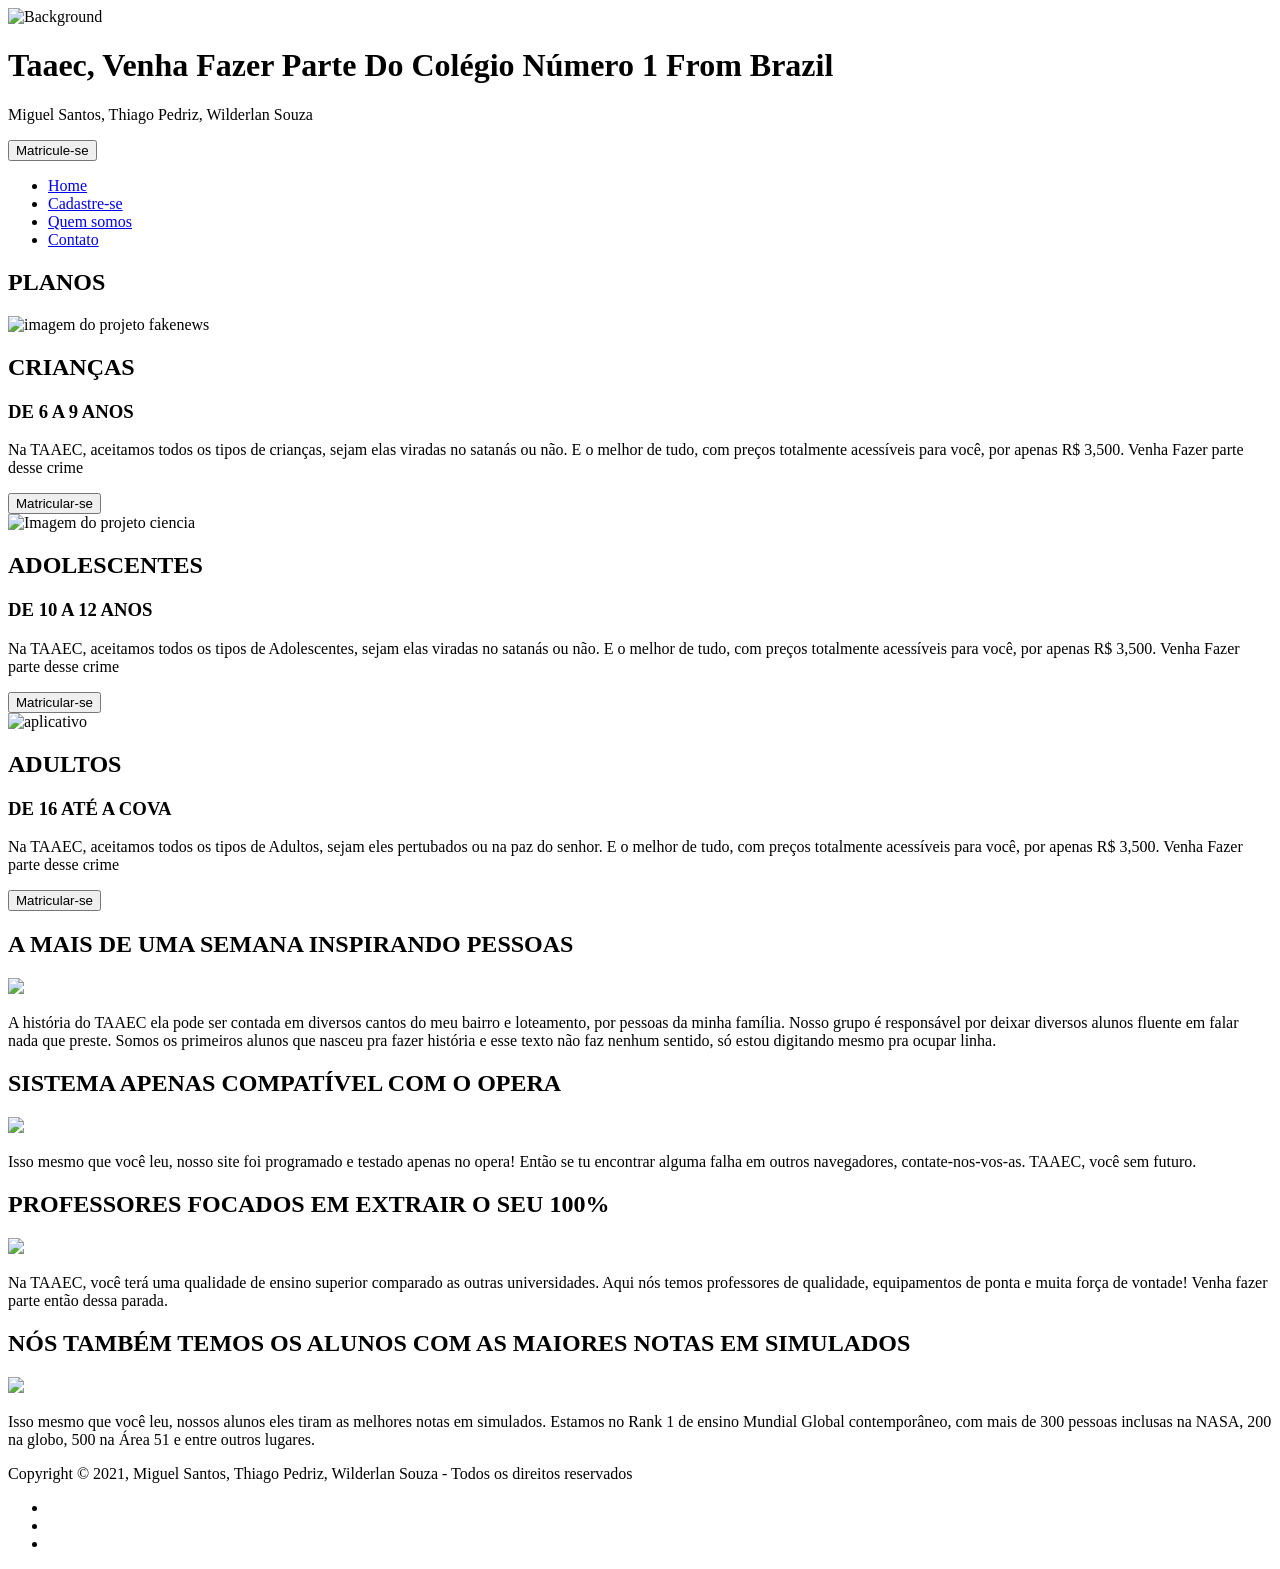
==== index.html @ fda72d84 "adicionando arquivos via upload" ====
<!DOCTYPE html>
<html lang="pt-br">
<head>
    <meta charset="UTF-8">
    <meta http-equiv="X-UA-Compatible" content="IE=edge">
    <meta name="viewport" content="width=device-width, initial-scale=1.0">
    <link rel="stylesheet" href="main.css">
    <link rel="apple-touch-icon" sizes="180x180" href="apple-touch-icon.png">
    <link rel="icon" type="image/png" sizes="32x32" href="favicon-32x32.png">
    <link rel="icon" type="image/png" sizes="16x16" href="favicon-16x16.png">
    <link rel="manifest" href="site.webmanifest">
    <title>Taaec</title> 
</head>
<body>
    
    <div class="hamburguer">
        <div class="line" id="line1"></div>
        <div class="line" id="line2"></div>
        <div class="line" id="line3"></div>
    </div>
    
    <div  class="container">
        <header>
            <div class="img-wrapper">
                <img src="background.png" alt="Background">
            </div>
            <div class="banner">
                <h1>Taaec, Venha Fazer Parte Do Colégio Número 1 From Brazil </h1>
                <p>Miguel Santos, Thiago Pedriz, Wilderlan Souza</p>
                <button>Matricule-se</button>
                
            </div>
           
        </header>
        <div class="sidebar">
            <nav>
                <ul class="menu">
                    <li class="menu-item"><a href="#" class="menu-link">Home</a></li>
                    <li class="menu-item"><a href="matricula de colégio.html" class="menu-link">Cadastre-se</a></li>
                    <li class="menu-item"><a href="Menu.html" class="menu-link">Quem somos </a></li>
                    <li class="menu-item"><a href="contato.html" class="menu-link">Contato</a></li>
                </ul>
            </nav>
            <div class="social-media">
                <a href="https://pt-br.facebook.com"><i class="fab fa-facebook"></i></a>
                <a href="https://www.instagram.com"><i class="fab fa-instagram"></i></a>
                <a href="https://twitter.com "><i class="fab fa-twitter"></i></a>
                
            </div>
    </div>
<div class="backadobe">
    <section class="sessao-projetos">
        <div class="sessao-header">
            <h1>PLANOS</h1>
        </div>        
        <div class="projetos">
    
           <div class="card">
                <div class="card-img-wrapper">
                    <img src="Kids.jpg" alt="imagem do projeto fakenews"/>
                </div>
                    <div class="card-info">
                    <h2>CRIANÇAS</h2>
                    <h3>DE  6 A 9 ANOS</h3>
                    <p>Na TAAEC, aceitamos todos os tipos de crianças, sejam elas viradas no satanás ou não. E o melhor de tudo, com preços totalmente acessíveis  para você, por apenas R$ 3,500. Venha Fazer parte desse crime</p>
                        <a href="matricula de colégio.html"><button>Matricular-se</button></a>
                </div>
            </div>
            <div class="card">
                <div class="card-img-wrapper">
                    <img src="adolescent.jpg" alt="Imagem do projeto ciencia"/>
                </div>
                <div class="card-info">
                    <h2>ADOLESCENTES</h2>
                    <h3>DE 10 A 12 ANOS</h3>
                    <p>Na TAAEC, aceitamos todos os tipos de Adolescentes, sejam elas viradas no satanás ou não. E o melhor de tudo, com preços totalmente acessíveis  para você, por apenas R$ 3,500. Venha Fazer parte desse crime</p>
                        <a href="matricula de colégio.html"><button>Matricular-se</button></a>
                </div>
            </div>
            <div class="card">
                <div class="card-img-wrapper">
                <img src="adult.jpg" alt="aplicativo"/>
                </div>
                <div class="card-info">
                    <h2>ADULTOS</h2>
                    <h3>DE 16 ATÉ A COVA</h3>
                    <p>Na TAAEC, aceitamos todos os tipos de Adultos, sejam eles pertubados ou na paz do senhor. E o melhor de tudo, com preços totalmente acessíveis  para você, por apenas R$ 3,500. Venha Fazer parte desse crime
                        </p>
                   <a href="matricula de colégio.html"><button>Matricular-se</button></a>
                </div>
        
        </div>
            
    </section>
    <section class="flex">
        
        <div> 
            <h2>A MAIS DE UMA SEMANA INSPIRANDO PESSOAS</h1>
            <img src="curso.jpg">
            <p> A história do TAAEC ela pode ser contada em diversos cantos do meu bairro e loteamento, por pessoas da minha família. Nosso grupo é responsável por deixar diversos alunos fluente em falar nada que preste. Somos os primeiros alunos que nasceu pra fazer história e esse texto não faz nenhum sentido, só estou digitando mesmo pra ocupar linha.</p>

        </div>
        <div>
            <h2>SISTEMA APENAS COMPATÍVEL COM O OPERA</h1>
            <img src="compatível.jpg">
            <p> Isso mesmo que você leu,  nosso site foi programado e testado apenas no opera! Então se tu encontrar alguma falha em outros navegadores, contate-nos-vos-as. TAAEC, você sem futuro.</p>
            

        </div>
        <div>
            <h2>PROFESSORES FOCADOS EM EXTRAIR O SEU  100%</h2>
            <img src="professores.jpg">
            <p> Na TAAEC, você terá uma qualidade de ensino superior comparado as outras universidades. Aqui nós temos professores de qualidade, equipamentos de  ponta e muita força de vontade! Venha  fazer parte então dessa parada.</p>

        </div>
        <div>
            <h2>NÓS TAMBÉM TEMOS OS ALUNOS COM AS MAIORES NOTAS EM  SIMULADOS</h2>
            <img src="alunos2.jpg">
            <p> Isso  mesmo que  você leu, nossos alunos  eles tiram  as melhores notas em simulados. Estamos no Rank 1 de ensino Mundial Global contemporâneo, com mais de 300 pessoas inclusas na NASA, 200 na globo, 500 na Área 51 e entre outros lugares.</p>

        </div>
    </section>
            
    <footer>
        <div class="footer-content">
            <p>
                Copyright &copy; 2021, Miguel Santos, Thiago Pedriz, Wilderlan Souza - Todos os direitos reservados
            </p>
            
            <div class="social-list">
                 <ul>  
                    <li><a href=""><i class="fab fa-facebook"></i></a></li>
                    <li><a href=""><i class="fab fa-instagram"></i></a></li>
                    <li><a href=""><i class="fab fa-twitter"></i></a></li>
                </ul>
            </div>
        </div>
    </footer>
</div>
</div>
</body>
<script src="main.js"></script>
</html>
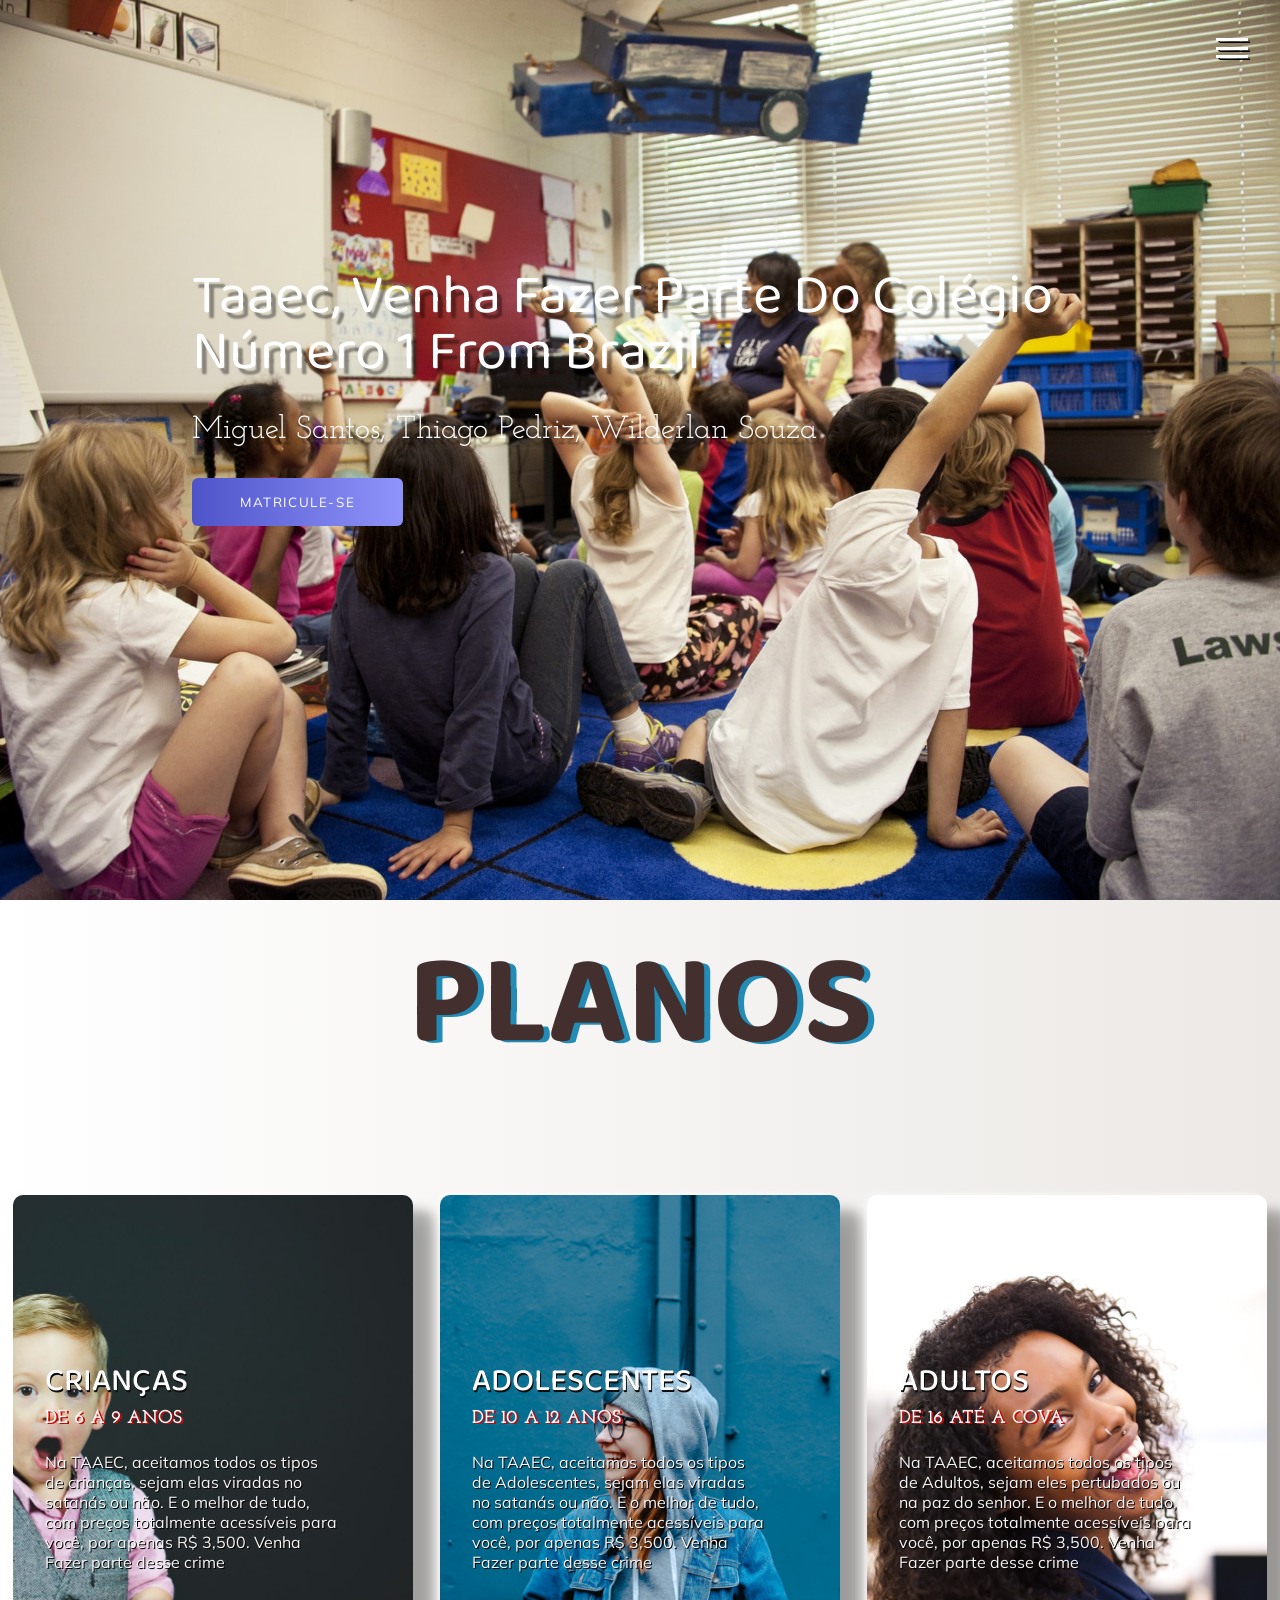
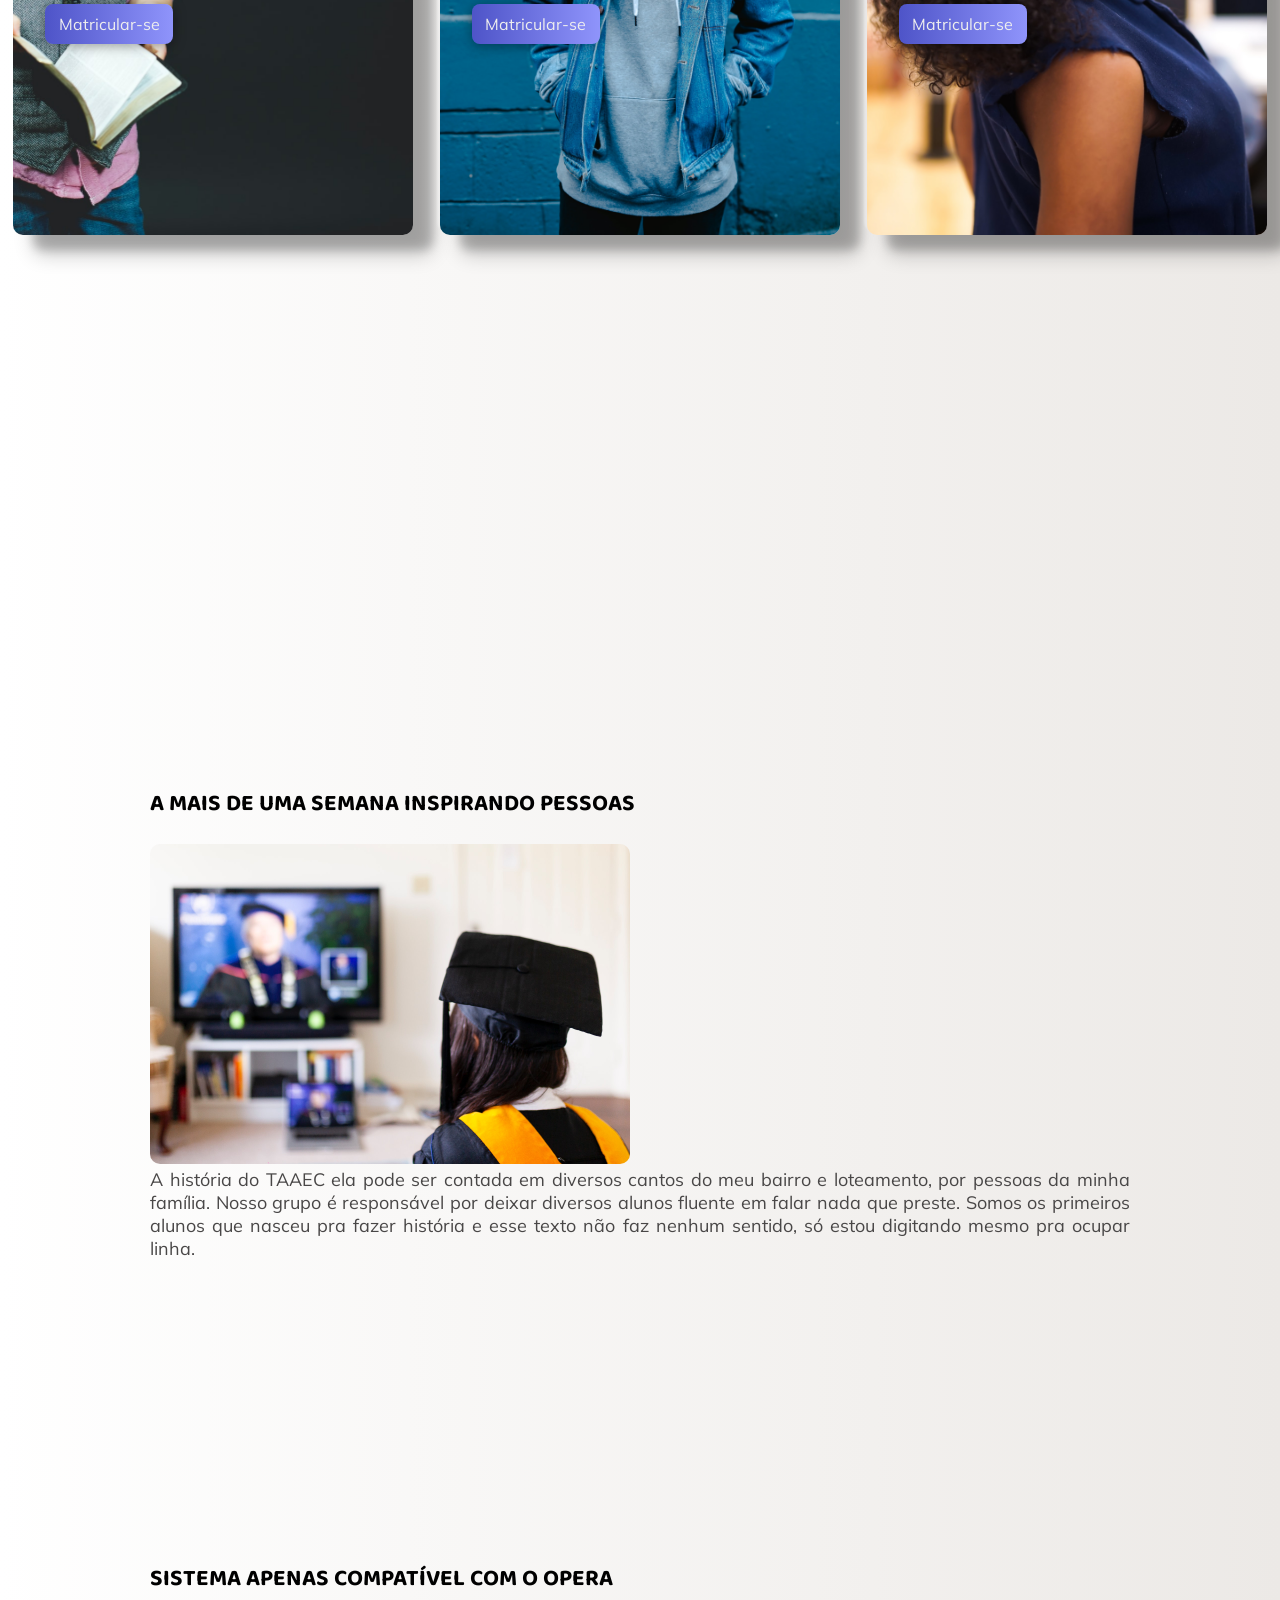
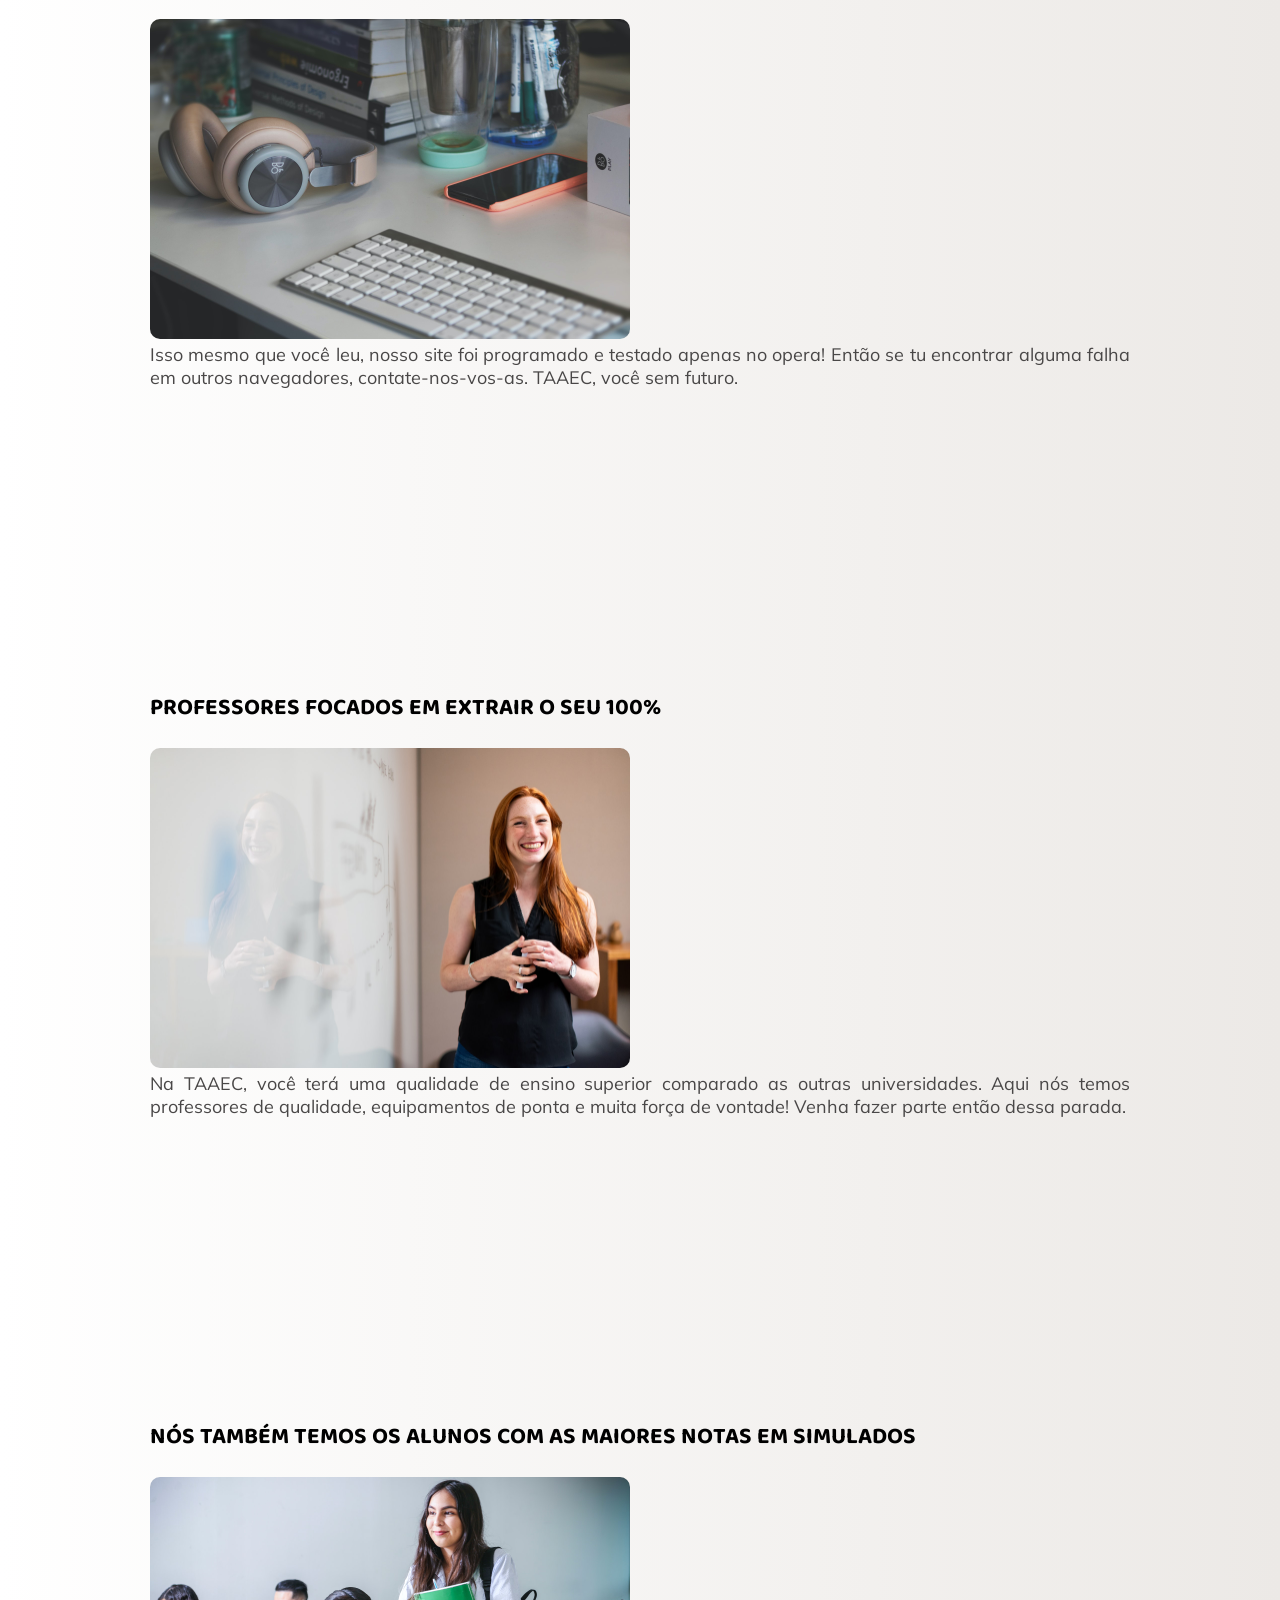
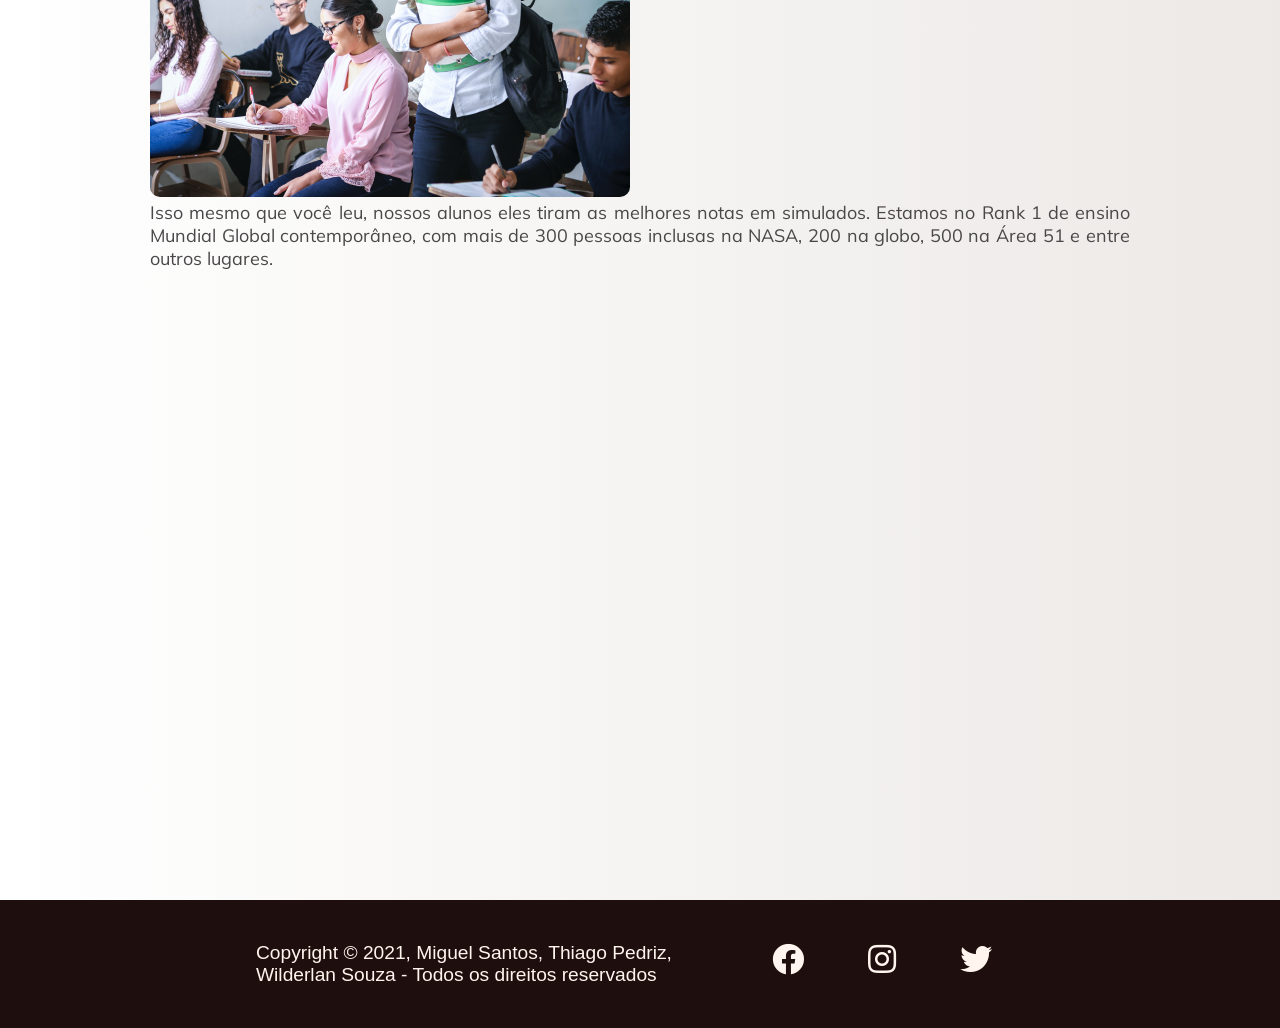
==== commit 7e6c6bf9: "Atualizando html" ====
--- a/index.html
+++ b/index.html
@@ -27,7 +27,7 @@
             <div class="banner">
                 <h1>Taaec, Venha Fazer Parte Do Colégio Número 1 From Brazil </h1>
                 <p>Miguel Santos, Thiago Pedriz, Wilderlan Souza</p>
-                <button>Matricule-se</button>
+                <a href="matricula de colégio.html"><button>Matricule-se</button></a
                 
             </div>
            
@@ -140,4 +140,4 @@
 </div>
 </body>
 <script src="main.js"></script>
-</html>+</html>
--- a/main.css
+++ b/main.css
@@ -0,0 +1,337 @@
+@import url('https://fonts.googleapis.com/css2?family=Baloo+Da+2:wght@400;500;600;700&family=Josefin+Slab:ital,wght@0,100;0,200;0,300;0,600;0,700;1,100;1,300;1,500;1,600;1,700&family=Mulish:ital,wght@0,200;0,300;0,400;0,500;0,600;1,200;1,300;1,400;1,500&display=swap');
+@import url("https://cdnjs.cloudflare.com/ajax/libs/font-awesome/5.15.3/css/all.min.css");
+
+*{   /* para tirar de todos os elementos */ 
+    margin: 0;
+    padding: 0;
+    list-style: none; /* tirar os pontin da lista */
+    text-decoration: none; /*tirar sublinhado dos links */
+}
+.hamburguer{
+    width: 2rem;
+    height: 2rem;
+    position: fixed;
+    z-index: 100;
+    right: 2rem;
+    top: 2rem;
+    display: flex;
+    flex-direction: column;
+    justify-content: space-evenly;
+    cursor: pointer;
+}
+
+.line{
+    width: 100%;
+    background-color: #fff;
+    height: 3px;
+    box-shadow: 0.1rem 0.1rem 1px #000;
+
+}
+header{
+    width: 100%;
+    height: 100vh;
+    overflow: hidden; /* caso o elemento seja maior que a tela, não irá ter um barra de rolagem */ 
+    position: relative;
+}
+
+
+.img-wrapper{
+    width: 100%;
+    height: 100%;
+    
+    background-color: rgba(0,0,0,0.9);
+    animation: zoom 25s;
+}
+
+@keyframes zoom {
+    0%{
+        transform: scale(1.3);
+    }
+    100%{
+        transform: scale(1);
+    }
+}
+.img-wrapper img{
+    width: 100%;
+    height: 100%;
+    object-fit: cover; T/* vai fazer com q essa imagem cubra a nossa div*/
+    opacity: 0.5;
+    
+}
+.banner{
+    position: absolute; /* para o absolute funcionar, ele precisar estar dentro de um elemento que seja relativo*/
+    top: 30%;
+    left: 15%;
+    width: 75%;
+}
+.banner h1{
+    color: #ffffff;
+    font-size: 3.5rem;
+    font-family: "Baloo Da 2", serif;
+    font-weight: 200; /* diminuir o peso = negrito*/
+    text-shadow: .3rem .4rem  2px rgba(0,0,0, .4);
+    line-height: 3.5rem;
+    margin-bottom: 2rem;
+    opacity: 0;
+    animation: movebanner 1s 0.3s forwards;
+}
+.banner p{
+    font-family:"Josefin Slab", Arial, Helvetica, sans-serif;
+    color: #fff;
+    font-size: 2rem;
+    text-shadow: .3rem .4rem  2px rgba(0,0,0, .4);
+    margin-bottom: 2rem;
+    animation: movebanner 1s 0.5s forwards;
+    opacity: 0;
+}
+.banner button{
+    font-family: "Mulish",serif;
+    color: #fff;
+    text-transform: uppercase;
+    letter-spacing: .1rem; /* afastamento de letra*/
+    background: #4e54c8;  /* fallback for old browsers */
+    background: -webkit-linear-gradient(to right, #8f94fb, #4e54c8);  /* Chrome 10-25, Safari 5.1-6 */
+    background: linear-gradient(to left, #8f94fb, #4e54c8); /* W3C, IE 10+/ Edge, Firefox 16+, Chrome 26+, Opera 12+, Safari 7+ */
+    padding: 1rem 3rem;
+    border: none;
+    border-radius: 6px;
+    cursor: pointer;
+    animation: movebanner 1s 0.9s forwards;
+    opacity: 0;
+}
+
+
+@keyframes movebanner{
+    0%{
+        transform: translateY(10rem) rotateY(-30deg); /*translateY Pra fazer com que a fonte desça uns 10px */
+    }
+    100%{
+        transform: translateY(0) rotateY(0); /* e que depois ela suba e que  nesse meio terma tenha uma animação  */
+        opacity: 1;
+    }
+}
+.sidebar{
+    width: 20rem;
+    height: 100vh;
+    background-color: #fff;
+    position: fixed;/* quero que meu elemento fique fixado ao rolar */ 
+    top: 0; /*a posição dele vai ser no eixo Y 0 ou seja, em cima na esquerda */
+    right:-20rem;
+    transition: all 1s;
+}
+.menu{
+    position: absolute;
+    top: 40%;
+    left: 50%;
+    transform: translate(-50%,-50%);
+    width: 65%;
+}
+.sidebar.show-menu{
+    right: 0;
+}
+.menu-item{
+    text-align: center;
+    margin-bottom: 0.7rem;
+    
+}
+.menu-link{
+    font-family:"mulish", serif;
+    font-size: 2rem;
+    color: #555;
+}
+.menu-link:hover{
+    color: rgb(76, 98, 167);
+}
+.social-media{
+    position: absolute;
+    bottom: 2rem;
+    display: flex;
+    width: 100%;
+    justify-content: space-evenly
+}
+.social-media i{
+    height: 2.5rem;
+    width: 2.5rem;
+    font-size: 2.0rem;
+    background-color: rgba(24, 19, 19, 0.76);
+    border-radius: 50%;
+    display: flex;
+    justify-content: center;
+    align-items: center;
+    color: #fff;
+
+}
+.social-media i:hover{
+    background-color: royalblue;
+    transition: 0.3s  ;
+
+}
+.projetos{
+    display: flex;
+    justify-content: space-around;
+    
+  
+}
+.card{
+    width: 25rem;
+    height: 40rem;
+    
+}
+.card-img-wrapper{
+    width: 100%;
+    height: 100%;
+}
+
+.card-img-wrapper img{
+        object-fit: cover;
+        width: 100%;
+        height: 100%;
+        margin-top: 5rem;
+        border-radius: 10px;
+        box-shadow: -3px -3px 2px rgba(255,255,255,0.3),
+                    20px 15px 10px rgba(0,0,0,0.2),
+                    20px 20px 20px  rgba(0,0,0,0.2)
+       
+}
+
+
+.sessao-header{
+    text-align: center;
+    
+}
+.sessao-header h1{
+    text-align: center;
+    font-size: 8rem;
+    color: rgb(66, 47, 46);
+    text-shadow: 6px 2px rgb(35, 140, 182);
+    font-family:"Baloo Da 2", serif;
+    
+    
+}
+.card-info{
+    margin-top: -25rem;
+    text-shadow: 0  0.1rem 0.3rem rgba(0,0,0,.4);
+    padding-left: 2rem;
+
+}
+.card-info h2{
+    font-size: 2rem;
+    font-family:"Baloo Da 2", serif;
+    color: #fff;
+    text-shadow: 1px 2px rgb(14, 14, 15);
+    font-weight: 500; 
+}
+.card-info h3{
+    font-family:"Josefin Slab", Arial, Helvetica, sans-serif;
+    font-weight: bolder;
+    color: #fdf5f8;
+    text-shadow: 2px 1px rgb(202, 7, 7);
+    margin-bottom: 1.5rem;
+}
+.card-info p{
+    font-family: "mulish",Arial, Helvetica, sans-serif;
+    color: rgb(248, 245, 245);
+    font-weight:400;
+    width: 80%;
+    text-shadow: 1px 1px black;
+    margin-bottom: 2rem;
+    
+}
+.cu{
+    margin-top: 200rem;
+}
+.card-info button{
+    width: 8rem;
+    height: 2.5rem;
+    background: #4e54c8;  /* fallback for old browsers */
+    background: -webkit-linear-gradient(to right, #8f94fb, #4e54c8);  /* Chrome 10-25, Safari 5.1-6 */
+    background: linear-gradient(to left, #8f94fb, #4e54c8); /* W3C, IE 10+/ Edge, Firefox 16+, Chrome 26+, Opera 12+, Safari 7+ */ ;
+    border-radius: 8px;
+    font-family: "mulish",Arial, Helvetica, sans-serif;
+    font-size: 1rem;
+    color: #eee;
+    box-shadow: 0 .1rem .8rem rgba(0,0,0, .4);
+    border: none;
+    cursor: pointer;
+}
+
+
+footer{
+    background-color: rgb(31, 14, 14);
+    margin-top: 30rem;
+    height: 8rem;
+    width: 100%;
+    display: flex;
+    justify-content: center;
+    align-items: center;
+}
+.footer-content{
+    width: 60%;
+    display: flex;
+    justify-content: space-between;
+}
+.footer-content p{
+    font-family: Arial, Helvetica, sans-serif;
+    color: seashell;
+    font-size: 1.2rem;
+}
+.social-list a{
+    margin: 0 2rem;
+    color: seashell;
+    font-size: 2rem;
+}
+.social-list ul {
+    display: flex;    
+}
+.manchetes{
+    margin-top: 40rem;
+}
+.manchetes h2{
+    display:list-item
+}
+.flex img{
+    
+    height: 20rem;
+    width: 30rem;
+    border-radius: 10px;
+    
+}
+.flex{
+    display: flex;
+    margin-top: 50rem;
+    flex-wrap: wrap;
+    max-width: 1576px;
+    margin: 0 auto;
+    margin-top: 30rem;
+    margin-left: auto;
+    margin-right: auto;
+    
+    
+    
+    
+}
+.flex  > div{
+    flex: 1 1 300px;
+    margin: 150px;
+  
+    
+    
+}
+.flex p{
+    color: rgb(73, 71, 71);
+    text-align: justify;
+    font-size: 18px;
+    font-family: "mulish", Arial, Helvetica, sans-serif;
+}   
+.flex h2{
+    font-size: 23px;
+    margin-bottom: 20px;
+    font-family: "Baloo Da 2", serif;
+}
+.backadobe{
+    background: #fcfaf9;  /* fallback for old browsers */
+    background: -webkit-linear-gradient(to right, #FFFFFF, #ECE9E6);  /* Chrome 10-25, Safari 5.1-6 */
+    background: linear-gradient(to right, #FFFFFF, #ECE9E6); /* W3C, IE 10+/ Edge, Firefox 16+, Chrome 26+, Opera 12+, Safari 7+ */
+    
+    
+}
